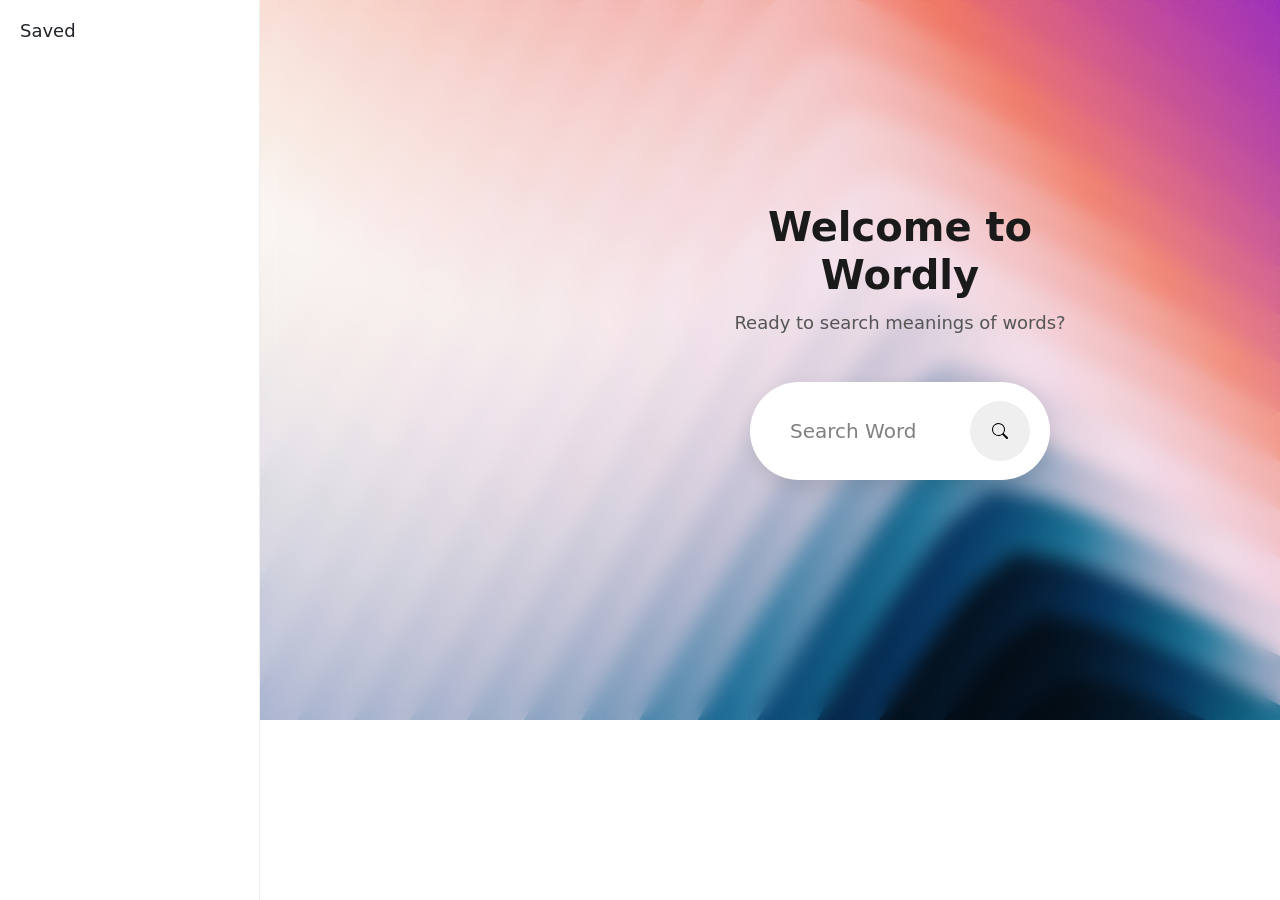
==== index.html @ 07a3e5b9 "Added UI functionality" ====
<!DOCTYPE html>
<html lang="en">

<head>
  <meta charset="UTF-8">
  <meta name="viewport" content="width=device-width, initial-scale=1.0">
  <title>Wordly</title>
  <link href="https://fonts.googleapis.com/css2?family=Inter:wght@300;400;500;600&display=swap" rel="stylesheet">
  <link rel="stylesheet" href="style.css">
  <link rel="preconnect" href="https://fonts.googleapis.com">
  <link rel="preconnect" href="https://fonts.gstatic.com" crossorigin>
  <link href="https://fonts.googleapis.com/css2?family=Bitcount+Grid+Double:wght@100..900&display=swap"
    rel="stylesheet">
  <link rel="stylesheet"
    href="https://fonts.googleapis.com/css2?family=Material+Symbols+Outlined:opsz,wght,FILL,GRAD@24,400,0,0&icon_names=home" />
  <link href="https://cdn.jsdelivr.net/npm/bootstrap@5.0.2/dist/css/bootstrap.min.css" rel="stylesheet"
    integrity="sha384-EVSTQN3/azprG1Anm3QDgpJLIm9Nao0Yz1ztcQTwFspd3yD65VohhpuuCOmLASjC" crossorigin="anonymous">
</head>

<body>
    <div class="app-layout">
          <aside class="sidebar">
      <h2>Saved</h2>
      <ul id="savedWordsList"></ul>
    </aside>

  <!-- Main -->
  <main>
    <section class="search-area ">
      <div class="overlay">


        <div class="search-input">
          <div class="welcome-text">
            <h1>Welcome to Wordly</h1>
            <p>Ready to search meanings of words?</p>
          </div>
          <div class="input-row">
            <input placeholder="Search Word" id="word">
            <button id="search" type="button"><svg xmlns="http://www.w3.org/2000/svg" width="16" height="16"
                fill="currentColor" class="bi bi-search" viewBox="0 0 16 16">
                <path
                  d="M11.742 10.344a6.5 6.5 0 1 0-1.397 1.398h-.001q.044.06.098.115l3.85 3.85a1 1 0 0 0 1.415-1.414l-3.85-3.85a1 1 0 0 0-.115-.1zM12 6.5a5.5 5.5 0 1 1-11 0 5.5 5.5 0 0 1 11 0" />
              </svg></button>
          </div>

          <h1 class="errors" id="errormsg"></h1>

        </div>
        <!-- Error handling tag -->
      </div>
    </section>

    <h1 id="wordName"></h1>
    <div id="wordContainer">

    </div>
    </div>
  </main>
</div>

  <script src="https://cdn.jsdelivr.net/npm/bootstrap@5.0.2/dist/js/bootstrap.bundle.min.js"
    integrity="sha384-MrcW6ZMFYlzcLA8Nl+NtUVF0sA7MsXsP1UyJoMp4YLEuNSfAP+JcXn/tWtIaxVXM" crossorigin="anonymous">
    </script>
  <script src="script.js"></script>
</body>

</html>
---- style.css ----
span{
  font-family: "Bitcount Grid Double", system-ui;
  font-optical-sizing: auto;
  font-weight: <weight>;
  font-style: normal;
  font-variation-settings:
    "slnt" 0,
    "CRSV" 0.5,
    "ELSH" 0,
    "ELXP" 0;
} 
body{
    overflow-x: hidden;
    font-family: "Inter", system-ui, -apple-system, sans-serif;
    background: #f5f7fa;
    color: #1a1a1a;

}
*{
    box-sizing:border-box ;
    margin:0;
    padding:0;
}
li{
    list-style: none;
}
.search-area{
    background-image: url('wordlybg.jpg');
    background-repeat: no-repeat;
    background-size: cover;
    height: 80vh;
    width: 100vw; 
    padding: 5px;
    position: relative;
    z-index: 0;
    flex-wrap: wrap;
    display: flex;
    justify-content: center;
}
/* Added a blur effect */
.overlay{
    position:absolute;
    top: 0;
    bottom: 0;
    right:0 ;
    left: 0;
    backdrop-filter: blur(10px);
    z-index: 1;
}
/* Styling for the Welcome text */
.welcome-text {
    max-width: 400px;
    color: #1a1a1a;
    transform: translateY(100px);
    animation: fadeInUp 2s ease forwards;
    text-align: center;
}

.welcome-text h1 {
    font-size: 40px;
    font-weight: 600;
    margin-bottom: 10px;
}

.welcome-text p {
    font-size: 18px;
    color: #555;
}

.search-input{
    display: flex;
    flex-direction: column;
    align-items: center;
    justify-content: center;
    width: 100%;
    height: 100%;
    gap: 30px;
    z-index: 2;
}

.input-row {
  display: flex;
  align-items: center;
  justify-content: center;
  max-width: 300px;
  border-radius: 60px;
  background: white;
  gap: 8px;
  padding:10px 20px;
  backdrop-filter: blur(100px) saturate(180%);
  box-shadow: 0 8px 20px rgba(0,0,0,0.1);
  opacity: 0;
  transform:translateY(100px) ;
  animation: fadeInUp 2s ease forwards;
}

.input-row input{
    background: transparent;
    flex: 1;
    border: 0;
    outline:none;
    padding:24px 20px;
    font-size: 20px;
    color:black;
    width: 100%;
}

.input-row button svg{
    width: 30px;
}

.input-row button{
    border: 0;
    border-radius: 50%;
    height: 60px;
    width: 60px;
    transition: 0.3s ease;

}
.input-row button:hover{
    transform: scale(1.1);
}


::placeholder{
    color: grey;
}


.errors{
    display: inline-block;
    text-align: center;
    letter-spacing: 3px;
    font-family: sans-serif;
    color: black;
}



.searched-word {
    text-align: center;
    margin-top: 30px;
    font-size: 32px;
    font-weight: 600;
    letter-spacing: 2px;
    transition:  0.3s ease;
    opacity: 0;
    transform: translateY(20px);
    animation: fadeInUp 0.5s ease forwards;
}

/* Styling for cards */

.card-container{
    width: 100%;
    display: grid;
    grid-template-columns: repeat(auto-fit, minmax(300px,1fr));
    gap: 30px;
    justify-content: space-between;
    align-items: center;
    padding: 30px 40px;
    
}

.card{
    border-radius: 20px;
    height: 300px;
    padding :40px 30px;
    overflow-y: auto;
    box-shadow: 0 8px 20px rgba(0,0,0,0.08);
    transition:  0.3s ease;
    opacity: 0;
    transform: translateY(20px);
    animation: fadeInUp 0.5s ease forwards;
   
}
@keyframes fadeInUp {
    to {
        opacity: 1;
        transform: translateY(0);
    }
}

.card p:first-child {
    font-weight: 600;
    text-transform: capitalize;
    margin-bottom: 10px;
    color: #4a6cf7;
}
.card p {
    font-size: 14px;
    line-height: 1.6;
    margin-bottom: 8px;
    color: #444;
}
.card:hover{
    transform: translateY(-8px) scale(1.02);
    box-shadow: 0 15px 35px rgba(0,0,0,0.15);
}

/* Added  a scrollbar for overflowing content */
.card::-webkit-scrollbar {
    width: 6px;
}

.card::-webkit-scrollbar-thumb {
    background: #ccc;
    border-radius: 10px;
}

#savedWordsContainer {
    padding: 20px 40px;
}

#savedWordsList li {
    cursor: pointer;
    padding: 8px;
    border-radius: 8px;
    transition: 0.2s;
}

#savedWordsList li:hover {
    background: #eee;
}
.app-layout {
    display: flex;
    height: 100vh;
}

/* Sidebar */
.sidebar {
    width: 260px;
    background: #ffffff;
    border-right: 1px solid #eee;
    padding: 20px;
    overflow-y: auto;
}

.sidebar h2 {
    font-size: 18px;
    margin-bottom: 15px;
}

/* Saved words list */
#savedWordsList {
    display: flex;
    flex-direction: column;
    gap: 8px;
}

#savedWordsList li {
    padding: 10px;
    border-radius: 10px;
    cursor: pointer;
    transition: 0.2s;
    font-size: 14px;
}

#savedWordsList li:hover {
    background: #f0f3ff;
    color: #4a6cf7;
}
main{
    flex: 1;
    overflow-y: auto;
}
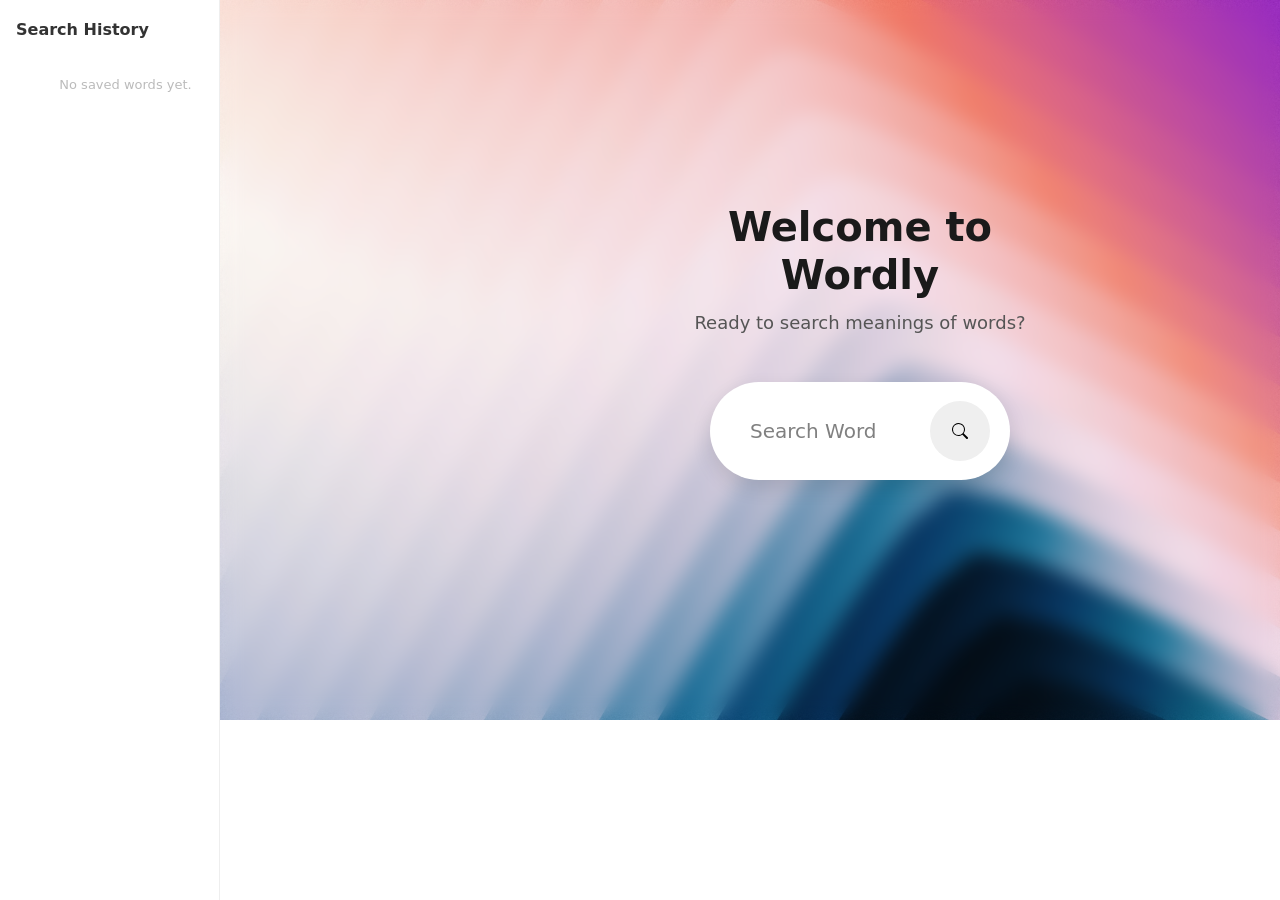
==== commit 7d94f5cc: "Added more UI changes" ====
--- a/index.html
+++ b/index.html
@@ -20,7 +20,7 @@
 <body>
     <div class="app-layout">
           <aside class="sidebar">
-      <h2>Saved</h2>
+      <h2>Search History</h2>
       <ul id="savedWordsList"></ul>
     </aside>
 
--- a/style.css
+++ b/style.css
@@ -1,81 +1,75 @@
- span{
-  font-family: "Bitcount Grid Double", system-ui;
-  font-optical-sizing: auto;
-  font-weight: <weight>;
-  font-style: normal;
-  font-variation-settings:
-    "slnt" 0,
-    "CRSV" 0.5,
-    "ELSH" 0,
-    "ELXP" 0;
-} 
-body{
-    overflow-x: hidden;
-    font-family: "Inter", system-ui, -apple-system, sans-serif;
-    background: #f5f7fa;
-    color: #1a1a1a;
-
-}
-*{
-    box-sizing:border-box ;
-    margin:0;
-    padding:0;
-}
-li{
-    list-style: none;
-}
-.search-area{
-    background-image: url('wordlybg.jpg');
-    background-repeat: no-repeat;
-    background-size: cover;
-    height: 80vh;
-    width: 100vw; 
-    padding: 5px;
-    position: relative;
-    z-index: 0;
-    flex-wrap: wrap;
-    display: flex;
-    justify-content: center;
-}
-/* Added a blur effect */
-.overlay{
-    position:absolute;
-    top: 0;
-    bottom: 0;
-    right:0 ;
-    left: 0;
-    backdrop-filter: blur(10px);
-    z-index: 1;
-}
-/* Styling for the Welcome text */
+body {
+  overflow-x: hidden;
+  font-family: "Inter", system-ui, -apple-system, sans-serif;
+  background: #f5f7fa;
+  color: #1a1a1a;
+}
+
+* {
+  box-sizing: border-box;
+  margin: 0;
+  padding: 0;
+}
+
+li {
+  list-style: none;
+}
+
+/* ── Search area ─────────────────────────────────────────────────────────── */
+.search-area {
+  background-image: url('wordlybg.jpg');
+  background-repeat: no-repeat;
+  background-size: cover;
+  height: 80vh;
+  width: 100vw;
+  padding: 5px;
+  position: relative;
+  z-index: 0;
+  flex-wrap: wrap;
+  display: flex;
+  justify-content: center;
+}
+
+.overlay {
+  position: absolute;
+  top: 0;
+  bottom: 0;
+  right: 0;
+  left: 0;
+  backdrop-filter: blur(10px);
+  z-index: 1;
+}
+
+/* ── Welcome text ────────────────────────────────────────────────────────── */
 .welcome-text {
-    max-width: 400px;
-    color: #1a1a1a;
-    transform: translateY(100px);
-    animation: fadeInUp 2s ease forwards;
-    text-align: center;
+  max-width: 400px;
+  color: #1a1a1a;
+  transform: translateY(100px);
+  animation: fadeInUp 2s ease forwards;
+  text-align: center;
 }
 
 .welcome-text h1 {
-    font-size: 40px;
-    font-weight: 600;
-    margin-bottom: 10px;
+  font-size: 40px;
+  font-weight: 600;
+  margin-bottom: 10px;
 }
 
 .welcome-text p {
-    font-size: 18px;
-    color: #555;
-}
-
-.search-input{
-    display: flex;
-    flex-direction: column;
-    align-items: center;
-    justify-content: center;
-    width: 100%;
-    height: 100%;
-    gap: 30px;
-    z-index: 2;
+  font-size: 18px;
+  color: #555;
+}
+
+/* ── Search input ────────────────────────────────────────────────────────── */
+.search-input {
+  display: flex;
+  flex-direction: column;
+  align-items: center;
+  justify-content: center;
+  width: 100%;
+  height: 100%;
+  gap: 30px;
+  z-index: 2;
 }
 
 .input-row {
@@ -86,181 +80,323 @@
   border-radius: 60px;
   background: white;
   gap: 8px;
-  padding:10px 20px;
-  backdrop-filter: blur(100px) saturate(180%);
+  padding: 10px 20px;
   box-shadow: 0 8px 20px rgba(0,0,0,0.1);
   opacity: 0;
-  transform:translateY(100px) ;
+  transform: translateY(100px);
   animation: fadeInUp 2s ease forwards;
 }
 
-.input-row input{
-    background: transparent;
-    flex: 1;
-    border: 0;
-    outline:none;
-    padding:24px 20px;
-    font-size: 20px;
-    color:black;
-    width: 100%;
-}
-
-.input-row button svg{
-    width: 30px;
-}
-
-.input-row button{
-    border: 0;
-    border-radius: 50%;
-    height: 60px;
-    width: 60px;
-    transition: 0.3s ease;
-
-}
-.input-row button:hover{
-    transform: scale(1.1);
-}
-
-
-::placeholder{
-    color: grey;
-}
-
-
-.errors{
-    display: inline-block;
-    text-align: center;
-    letter-spacing: 3px;
-    font-family: sans-serif;
-    color: black;
-}
-
-
+.input-row input {
+  background: transparent;
+  flex: 1;
+  border: 0;
+  outline: none;
+  padding: 24px 20px;
+  font-size: 20px;
+  color: black;
+  width: 100%;
+}
+
+.input-row button {
+  border: 0;
+  border-radius: 50%;
+  height: 60px;
+  width: 60px;
+  display: flex;
+  align-items: center;
+  justify-content: center;
+  transition: 0.3s ease;
+  cursor: pointer;
+}
+
+.input-row button:hover {
+  transform: scale(1.1);
+}
+
+.input-row button svg {
+  width: 30px;
+}
+
+::placeholder {
+  color: grey;
+}
+
+/* ── Loading spinner ─────────────────────────────────────────────────────── */
+.spinner {
+  width: 22px;
+  height: 22px;
+  border: 3px solid rgba(0,0,0,0.15);
+  border-top-color: #333;
+  border-radius: 50%;
+  animation: spin 0.7s linear infinite;
+}
+
+@keyframes spin {
+  to { transform: rotate(360deg); }
+}
+
+/* ── Error message ───────────────────────────────────────────────────────── */
+.errors {
+  display: inline-block;
+  text-align: center;
+  letter-spacing: 3px;
+  font-family: sans-serif;
+  color: black;
+}
+
+/* ── Word header (name + phonetic + audio) ───────────────────────────────── */
+.word-header {
+  display: flex;
+  align-items: center;
+  justify-content: center;
+  gap: 14px;
+  padding: 30px 40px 0;
+  flex-wrap: wrap;
+}
 
 .searched-word {
-    text-align: center;
-    margin-top: 30px;
-    font-size: 32px;
-    font-weight: 600;
-    letter-spacing: 2px;
-    transition:  0.3s ease;
-    opacity: 0;
-    transform: translateY(20px);
-    animation: fadeInUp 0.5s ease forwards;
-}
-
-/* Styling for cards */
-
-.card-container{
-    width: 100%;
-    display: grid;
-    grid-template-columns: repeat(auto-fit, minmax(300px,1fr));
-    gap: 30px;
-    justify-content: space-between;
-    align-items: center;
-    padding: 30px 40px;
-    
-}
-
-.card{
-    border-radius: 20px;
-    height: 300px;
-    padding :40px 30px;
-    overflow-y: auto;
-    box-shadow: 0 8px 20px rgba(0,0,0,0.08);
-    transition:  0.3s ease;
-    opacity: 0;
-    transform: translateY(20px);
-    animation: fadeInUp 0.5s ease forwards;
-   
-}
+  font-size: 32px;
+  font-weight: 600;
+  letter-spacing: 2px;
+  opacity: 0;
+  transform: translateY(20px);
+  animation: fadeInUp 0.5s ease forwards;
+}
+
+.phonetic-text {
+  font-size: 20px;
+  color: #888;
+  font-style: italic;
+  opacity: 0;
+  animation: fadeInUp 0.5s ease forwards;
+}
+
+/* ── Audio button ────────────────────────────────────────────────────────── */
+.audio-btn {
+  background: #4a6cf7;
+  border: none;
+  border-radius: 50%;
+  width: 44px;
+  height: 44px;
+  display: flex;
+  align-items: center;
+  justify-content: center;
+  cursor: pointer;
+  color: white;
+  transition: 0.3s;
+  flex-shrink: 0;
+  opacity: 0;
+  animation: fadeInUp 0.5s ease forwards;
+}
+
+.audio-btn:hover {
+  transform: scale(1.1);
+  background: #3a5ce5;
+}
+
+/* Card container*/
+.card-container {
+  width: 100%;
+  display: grid;
+  grid-template-columns: repeat(auto-fit, minmax(300px, 1fr));
+  gap: 30px;
+  padding: 30px 40px;
+}
+
+/* ── Individual card ─────────────────────────────────────────────────────── */
+.card {
+  border-radius: 20px;
+  min-height: 200px;
+  max-height: 360px;
+  padding: 30px 25px 20px;
+  overflow-y: auto;
+  box-shadow: 0 8px 20px rgba(0,0,0,0.08);
+  transition: 0.3s ease;
+  opacity: 0;
+  transform: translateY(20px);
+  animation: fadeInUp 0.5s ease forwards;
+  background: #fff;
+  display: flex;
+  flex-direction: column;
+  gap: 6px;
+}
+
+.card:hover {
+  transform: translateY(-8px) scale(1.02);
+  box-shadow: 0 15px 35px rgba(0,0,0,0.15);
+}
+
+.card::-webkit-scrollbar {
+  width: 6px;
+}
+
+.card::-webkit-scrollbar-thumb {
+  background: #ccc;
+  border-radius: 10px;
+}
+
+/*  Part of speech tag */
+.pos-tag {
+  font-weight: 700;
+  text-transform: capitalize;
+  font-size: 13px;
+  letter-spacing: 1px;
+  margin-bottom: 8px;
+  text-transform: uppercase;
+}
+
+/* ── Definition ──────────────────────────────────────────────────────────── */
+.card .definition {
+  font-size: 14px;
+  color: #333;
+  line-height: 1.6;
+  padding-left: 10px;
+  border-left: 3px solid #4a6cf7;
+  margin-bottom: 2px;
+}
+
+/* ── Example ─────────────────────────────────────────────────────────────── */
+.card .example {
+  font-size: 13px;
+  color: #888;
+  font-style: italic;
+  background: #f0f3ff;
+  border-radius: 8px;
+  padding: 6px 10px;
+  margin-bottom: 6px;
+}
+
+/* ── Synonym / Antonym chips ─────────────────────────────────────────────── */
+.chips-section {
+  display: flex;
+  flex-wrap: wrap;
+  align-items: center;
+  gap: 6px;
+  margin-top: 10px;
+}
+
+.chips-label {
+  font-size: 12px;
+  font-weight: 600;
+  color: #666;
+}
+
+.chip {
+  padding: 3px 11px;
+  border-radius: 20px;
+  font-size: 12px;
+  cursor: pointer;
+  transition: 0.2s;
+  user-select: none;
+}
+
+.chip-syn {
+  background: #e8f0fe;
+  color: #4a6cf7;
+}
+
+.chip-syn:hover {
+  background: #4a6cf7;
+  color: white;
+}
+
+.chip-ant {
+  background: #fde8e8;
+  color: #e74c3c;
+}
+
+.chip-ant:hover {
+  background: #e74c3c;
+  color: white;
+}
+
+/* Animations */
 @keyframes fadeInUp {
-    to {
-        opacity: 1;
-        transform: translateY(0);
-    }
-}
-
-.card p:first-child {
-    font-weight: 600;
-    text-transform: capitalize;
-    margin-bottom: 10px;
-    color: #4a6cf7;
-}
-.card p {
-    font-size: 14px;
-    line-height: 1.6;
-    margin-bottom: 8px;
-    color: #444;
-}
-.card:hover{
-    transform: translateY(-8px) scale(1.02);
-    box-shadow: 0 15px 35px rgba(0,0,0,0.15);
-}
-
-/* Added  a scrollbar for overflowing content */
-.card::-webkit-scrollbar {
-    width: 6px;
-}
-
-.card::-webkit-scrollbar-thumb {
-    background: #ccc;
-    border-radius: 10px;
-}
-
-#savedWordsContainer {
-    padding: 20px 40px;
-}
-
-#savedWordsList li {
-    cursor: pointer;
-    padding: 8px;
-    border-radius: 8px;
-    transition: 0.2s;
-}
-
-#savedWordsList li:hover {
-    background: #eee;
-}
+  to {
+    opacity: 1;
+    transform: translateY(0);
+  }
+}
+
+/*  App layout  */
 .app-layout {
-    display: flex;
-    height: 100vh;
+  display: flex;
+  height: 100vh;
 }
 
 /* Sidebar */
 .sidebar {
-    width: 260px;
-    background: #ffffff;
-    border-right: 1px solid #eee;
-    padding: 20px;
-    overflow-y: auto;
+  width: 220px;
+  background: #ffffff;
+  border-right: 1px solid #eee;
+  padding: 20px 16px;
+  overflow-y: auto;
+  display: flex;
+  flex-direction: column;
+  gap: 12px;
 }
 
 .sidebar h2 {
-    font-size: 18px;
-    margin-bottom: 15px;
+  font-size: 16px;
+  font-weight: 600;
+  color: #333;
 }
 
 /* Saved words list */
 #savedWordsList {
-    display: flex;
-    flex-direction: column;
-    gap: 8px;
+  display: flex;
+  flex-direction: column;
+  gap: 4px;
 }
 
 #savedWordsList li {
-    padding: 10px;
-    border-radius: 10px;
-    cursor: pointer;
-    transition: 0.2s;
-    font-size: 14px;
+  display: flex;
+  justify-content: space-between;
+  align-items: center;
+  padding: 8px 10px;
+  border-radius: 10px;
+  cursor: pointer;
+  transition: 0.2s;
+  font-size: 14px;
 }
 
 #savedWordsList li:hover {
-    background: #f0f3ff;
-    color: #4a6cf7;
-}
-main{
-    flex: 1;
-    overflow-y: auto;
+  background: #f0f3ff;
+  color: #4a6cf7;
+}
+
+#savedWordsList li span {
+  flex: 1;
+  cursor: pointer;
+}
+
+/*  Delete button */
+.delete-btn {
+  background: none;
+  border: none;
+  color: #ccc;
+  font-size: 18px;
+  cursor: pointer;
+  line-height: 1;
+  padding: 0 2px;
+  transition: 0.2s;
+}
+
+.delete-btn:hover {
+  color: #e74c3c;
+}
+
+/*  Empty saved state*/
+.empty-saved {
+  font-size: 13px;
+  color: #bbb;
+  text-align: center;
+  margin-top: 16px;
+}
+
+
+main {
+  flex: 1;
+  overflow-y: auto;
 }
